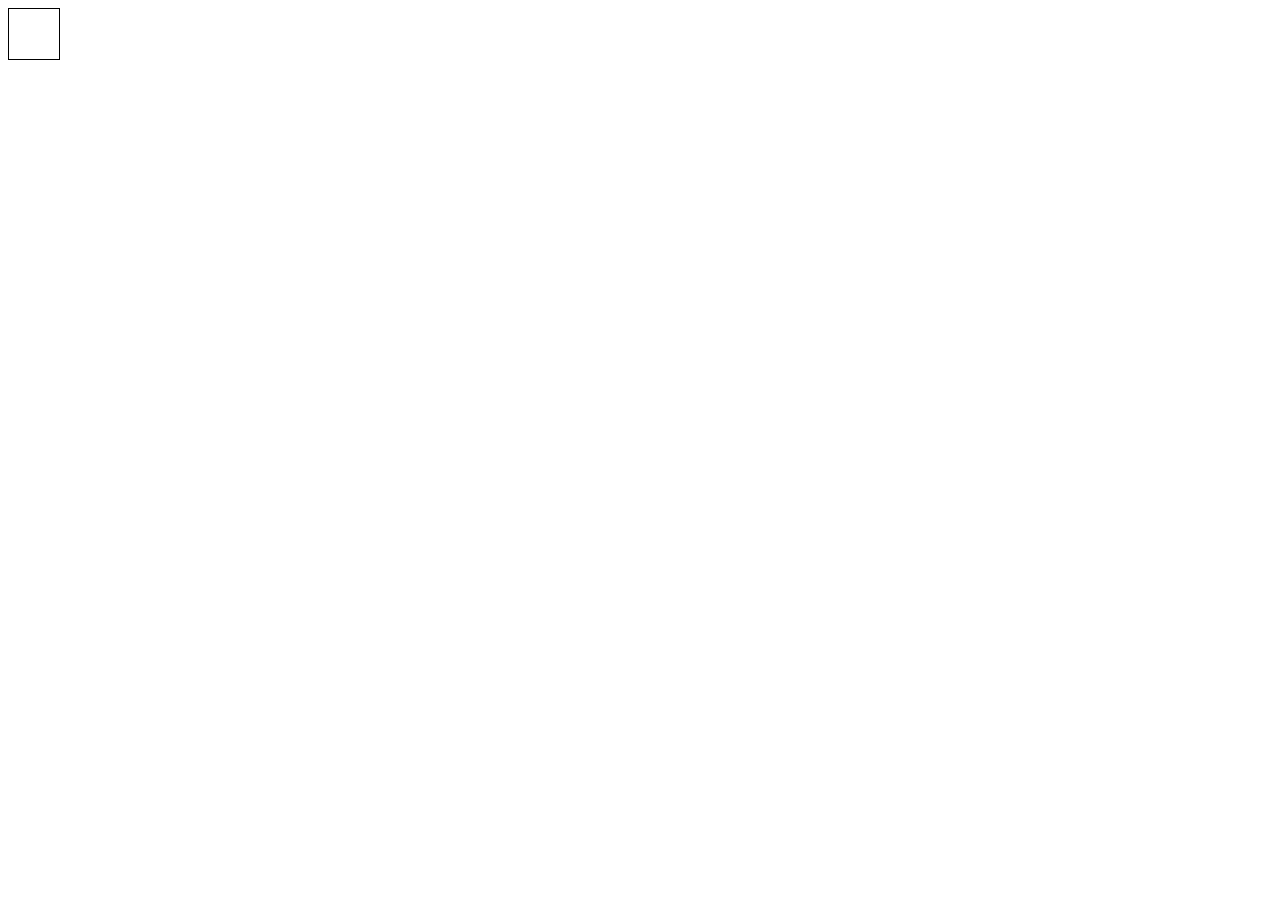
==== source/index.html @ d286feec "Перший коміт доків" ====
<!DOCTYPE html>
<html lang="en">
<head>
    <meta charset="UTF-8">
    <meta name="viewport" content="width=device-width, initial-scale=1.0">
    <title>Beauty Salon</title>
    <link rel="stylesheet" href="../styles/main.css">
</head>
<body>
    <header>
        <nav></nav>
    </header>
    <main></main>
    <footer></footer>
</body>
</html>
---- styles/main.css ----
header {
    width: 50px;
    height: 50px;
    border: 1px solid #000;
}
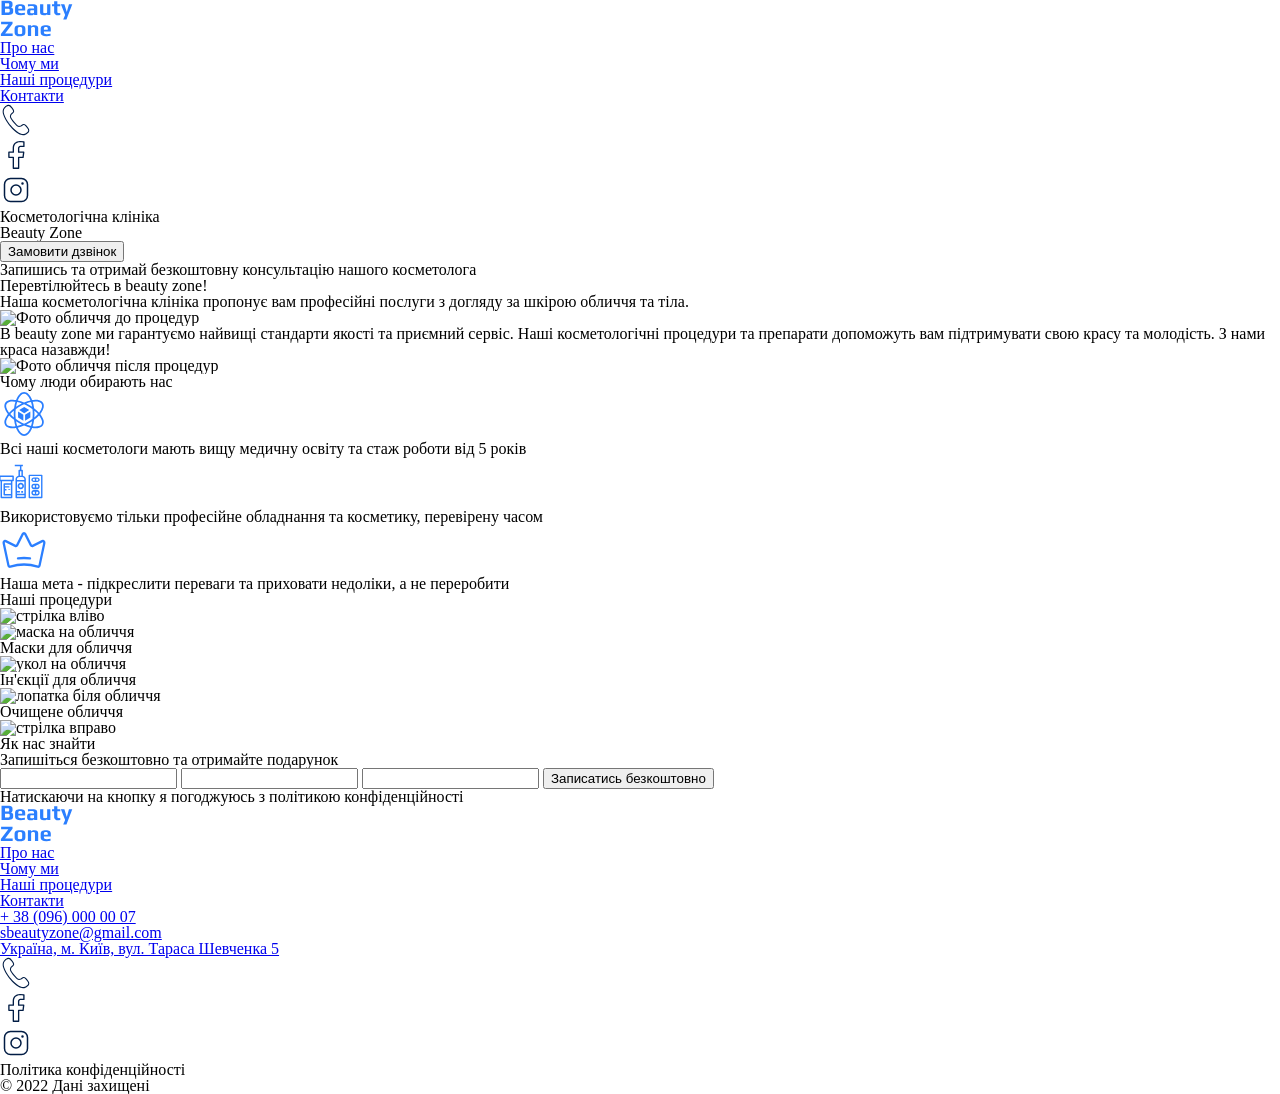
==== commit 20aaba44: "Зробив скелет сайту та добавив іконки" ====
--- a/source/index.html
+++ b/source/index.html
@@ -1,16 +1,175 @@
 <!DOCTYPE html>
-<html lang="en">
-<head>
-    <meta charset="UTF-8">
-    <meta name="viewport" content="width=device-width, initial-scale=1.0">
+<html lang="uk">
+  <head>
+    <meta charset="UTF-8" />
+    <meta name="viewport" content="width=device-width, initial-scale=1.0" />
     <title>Beauty Salon</title>
-    <link rel="stylesheet" href="../styles/main.css">
-</head>
-<body>
+    <link rel="stylesheet" href="../styles/main.css" />
+  </head>
+  <body>
     <header>
-        <nav></nav>
+      <nav>
+        <a href="#">
+          <img src="../img/logo.svg" alt="Логотип салону краси" class="logo" />
+        </a>
+        <ul>
+          <li><a href="#">Про нас</a></li>
+          <li><a href="#">Чому ми</a></li>
+          <li><a href="#">Наші процедури</a></li>
+          <li><a href="#">Контакти</a></li>
+        </ul>
+        <ul>
+          <li>
+            <svg
+              xmlns="http://www.w3.org/2000/svg"width="32" height="32"fill="none"viewBox="0 0 32 32">
+              <path
+                fill="#011C44"
+                d="m27.655 22.957-.173-.216c-1.372-1.734-2.52-2.637-3.503-2.756-.85-.116-1.673.472-2.548 1.078l-.935.584a2.014 2.014 0 0 1-.326.132c-.547.154-1.927.245-2.708-.47-.91-.832-2.32-2.354-3.418-3.685-1.048-1.377-2.2-3.095-2.801-4.176-.508-.916-.083-2.197.201-2.672.056-.093.13-.185.21-.276l.825-.761c.012-.012.017-.027.028-.038.008-.008.021-.005.03-.012.745-.628 1.514-1.274 1.62-2.105.123-.976-.483-2.296-1.858-4.03l-.168-.215C11.28 2.248 9.994.599 8.146.87c-.727.108-1.376.356-2.046.776-.006.004-.01.012-.016.016-.005.004-.012.004-.017.008l-.932.69c-.01.006-.015.018-.024.026-.007.006-.017.008-.025.014a13.74 13.74 0 0 0-.323.28c-.945.843-2.992 3.29-1.596 7.815.901 2.923 2.76 6.333 5.388 9.883l-.025.021 1.449 1.805.012-.009c2.85 3.37 5.75 5.976 8.407 7.553 1.773 1.054 3.322 1.402 4.597 1.402 1.677 0 2.879-.603 3.481-.995l.379-.253c.043-.03.073-.071.104-.108l.825-.622c.01-.008.015-.018.024-.026.004-.004.01-.003.016-.007.587-.536.994-1.097 1.276-1.763.732-1.705-.578-3.338-1.445-4.42Zm.465 4.002c-.22.517-.541.957-1.005 1.384l-1.228.924c-1.112.722-3.49 1.616-6.943-.435-2.657-1.577-5.582-4.244-8.461-7.712l-.779-.984c-2.71-3.595-4.617-7.037-5.517-9.955-1.17-3.793.304-5.828 1.29-6.706.1-.091.2-.175.3-.259l.003-.004.895-.663a4.067 4.067 0 0 1 1.628-.624c1.239-.186 2.247 1.12 2.987 2.07l.173.22c1.536 1.937 1.684 2.858 1.636 3.234-.053.418-.688.952-1.248 1.423l-.079.067-.006.009-.012.007-.852.788c-.006.005-.008.012-.014.018-.005.007-.016.01-.021.016a2.996 2.996 0 0 0-.337.45c-.48.801-.931 2.457-.218 3.738.623 1.12 1.808 2.89 2.898 4.319 1.138 1.381 2.59 2.95 3.532 3.81.705.643 1.686.86 2.536.86.454 0 .872-.063 1.188-.153.166-.048.338-.117.516-.204.01-.005.016-.014.026-.021.006-.003.014-.001.019-.005l.99-.619c.031-.021.053-.05.08-.076l.011.013c.61-.422 1.304-.918 1.739-.846.385.046 1.26.417 2.799 2.36l.177.222c.75.935 1.776 2.215 1.297 3.334Z"
+              />
+            </svg>
+          </li>
+          <li>
+            <a href=""><img src="../img/uit_facebook-f.svg" alt="фейсбук" /></a>
+          </li>
+          <li>
+            <a href=""><img src="../img/ph_instagram-logo-light.svg" alt="інстаграм"/></a>
+          </li>
+        </ul>
+      </nav>
     </header>
-    <main></main>
-    <footer></footer>
-</body>
-</html>+    <main>
+      <section>
+        <p>Косметологічна клініка</p>
+        <h1>Beauty Zone</h1>
+        <button type="button">Замовити дзвінок</button>
+        <p>Запишись та отримай безкоштовну консультацію нашого косметолога</p>
+      </section>
+      <section>
+        <h2>Перевтілюйтесь в <span>beauty zone!</span></h2>
+        <p>
+          Наша косметологічна клініка пропонує вам професійні послуги з догляду
+          за шкірою обличчя та тіла.
+        </p>
+        <img src="" alt="Фото обличчя до процедур" />
+        <p>
+          B <span>beauty zone</span> ми гарантуємо найвищі стандарти якості та
+          приємний сервіс. Наші косметологічні процедури та препарати допоможуть
+          вам підтримувати свою красу та молодість. З нами краса назавжди!
+        </p>
+        <img src="" alt="Фото обличчя після процедур" />
+      </section>
+      <section>
+        <h2>Чому люди <span>обирають нас</span></h2>
+        <ul>
+          <li>
+            <img src="../img/game-icons_materials-science.svg" alt="іконка нейронний звязок" />
+            <article>
+              <p>
+                Всі наші косметологи мають вищу медичну освіту та стаж роботи
+                від 5 років
+              </p>
+            </article>
+          </li>
+          <li>
+            <img src="../img/medicinecosmeticsbottletreatment_109776 1.svg" alt="іконка будинку" />
+            <article>
+              <p>
+                Використовуємо тільки професійне обладнання та косметику,
+                перевірену часом
+              </p>
+            </article>
+          </li>
+          <li>
+            <img src="../img/ph_crown-light.svg" alt="іконка корона" />
+            <article>
+              <p>
+                Наша мета - підкреслити переваги та приховати недоліки, а не
+                переробити
+              </p>
+            </article>
+          </li>
+        </ul>
+      </section>
+      <section>
+        <h2>Наші <span>процедури</span></h2>
+        <img src="" alt="стрілка вліво" />
+        <ul>
+          <li>
+            <img src="" alt="маска на обличчя" />
+            <article>
+              <p>Маски для обличчя</p>
+            </article>
+          </li>
+          <li>
+            <img src="" alt="укол на обличчя" />
+            <article>
+              <p>Ін'єкції для обличчя</p>
+            </article>
+          </li>
+          <li>
+            <img src="" alt="лопатка біля обличчя" />
+            <article>
+              <p>Очищене обличчя</p>
+            </article>
+          </li>
+        </ul>
+        <img src="" alt="стрілка вправо" />
+      </section>
+      <section>
+        <h2>Як нас <span>знайти</span></h2>
+        <map name="мапа"></map>
+        <form action="">
+          <p>Запишіться <span>безкоштовно</span> та отримайте подарунок</p>
+          <input type="text" name="" id="" />
+          <input type="tel" name="" id="" />
+          <input type="email" name="" id="" />
+          <input type="button" value="Записатись безкоштовно" />
+          <p>Натискаючи на кнопку я погоджуюсь з політикою конфіденційності</p>
+        </form>
+      </section>
+    </main>
+    <footer>
+      <nav>
+        <a href="#">
+          <img src="../img/logo.svg" alt="Логотип салону краси" class="logo" />
+        </a>
+        <ul>
+          <li><a href="#">Про нас</a></li>
+          <li><a href="#">Чому ми</a></li>
+          <li><a href="#">Наші процедури</a></li>
+          <li><a href="#">Контакти</a></li>
+        </ul>
+      </nav>
+      <address>
+        <ul>
+          <li><a href="tel:+380960000007">+ 38 (096) 000 00 07</a></li>
+          <li><a href="mailto:">sbeautyzone@gmail.com</a></li>
+          <li>
+            <a href="https://share.google/NYSz7pCxzggRuS0qF" target="_blank">
+              Україна, м. Київ, вул. Тараса Шевченка 5
+            </a>
+          </li>
+        </ul>
+      </address>
+      <ul>
+        <li>
+            <svg
+              xmlns="http://www.w3.org/2000/svg"width="32" height="32"fill="none"viewBox="0 0 32 32">
+              <path
+                fill="#011C44"
+                d="m27.655 22.957-.173-.216c-1.372-1.734-2.52-2.637-3.503-2.756-.85-.116-1.673.472-2.548 1.078l-.935.584a2.014 2.014 0 0 1-.326.132c-.547.154-1.927.245-2.708-.47-.91-.832-2.32-2.354-3.418-3.685-1.048-1.377-2.2-3.095-2.801-4.176-.508-.916-.083-2.197.201-2.672.056-.093.13-.185.21-.276l.825-.761c.012-.012.017-.027.028-.038.008-.008.021-.005.03-.012.745-.628 1.514-1.274 1.62-2.105.123-.976-.483-2.296-1.858-4.03l-.168-.215C11.28 2.248 9.994.599 8.146.87c-.727.108-1.376.356-2.046.776-.006.004-.01.012-.016.016-.005.004-.012.004-.017.008l-.932.69c-.01.006-.015.018-.024.026-.007.006-.017.008-.025.014a13.74 13.74 0 0 0-.323.28c-.945.843-2.992 3.29-1.596 7.815.901 2.923 2.76 6.333 5.388 9.883l-.025.021 1.449 1.805.012-.009c2.85 3.37 5.75 5.976 8.407 7.553 1.773 1.054 3.322 1.402 4.597 1.402 1.677 0 2.879-.603 3.481-.995l.379-.253c.043-.03.073-.071.104-.108l.825-.622c.01-.008.015-.018.024-.026.004-.004.01-.003.016-.007.587-.536.994-1.097 1.276-1.763.732-1.705-.578-3.338-1.445-4.42Zm.465 4.002c-.22.517-.541.957-1.005 1.384l-1.228.924c-1.112.722-3.49 1.616-6.943-.435-2.657-1.577-5.582-4.244-8.461-7.712l-.779-.984c-2.71-3.595-4.617-7.037-5.517-9.955-1.17-3.793.304-5.828 1.29-6.706.1-.091.2-.175.3-.259l.003-.004.895-.663a4.067 4.067 0 0 1 1.628-.624c1.239-.186 2.247 1.12 2.987 2.07l.173.22c1.536 1.937 1.684 2.858 1.636 3.234-.053.418-.688.952-1.248 1.423l-.079.067-.006.009-.012.007-.852.788c-.006.005-.008.012-.014.018-.005.007-.016.01-.021.016a2.996 2.996 0 0 0-.337.45c-.48.801-.931 2.457-.218 3.738.623 1.12 1.808 2.89 2.898 4.319 1.138 1.381 2.59 2.95 3.532 3.81.705.643 1.686.86 2.536.86.454 0 .872-.063 1.188-.153.166-.048.338-.117.516-.204.01-.005.016-.014.026-.021.006-.003.014-.001.019-.005l.99-.619c.031-.021.053-.05.08-.076l.011.013c.61-.422 1.304-.918 1.739-.846.385.046 1.26.417 2.799 2.36l.177.222c.75.935 1.776 2.215 1.297 3.334Z"
+              />
+            </svg>
+          </li>
+          <li>
+            <a href=""><img src="../img/uit_facebook-f.svg" alt="фейсбук" /></a>
+          </li>
+          <li>
+            <a href=""><img src="../img/ph_instagram-logo-light.svg" alt="інстаграм"/></a>
+          </li>
+      </ul>
+      <p>Політика конфіденційності</p>
+      <p>© 2022 Дані захищені</p>
+    </footer>
+  </body>
+</html>
--- a/styles/main.css
+++ b/styles/main.css
@@ -1,5 +1 @@
-header {
-    width: 50px;
-    height: 50px;
-    border: 1px solid #000;
-}+@import url('reset.css');
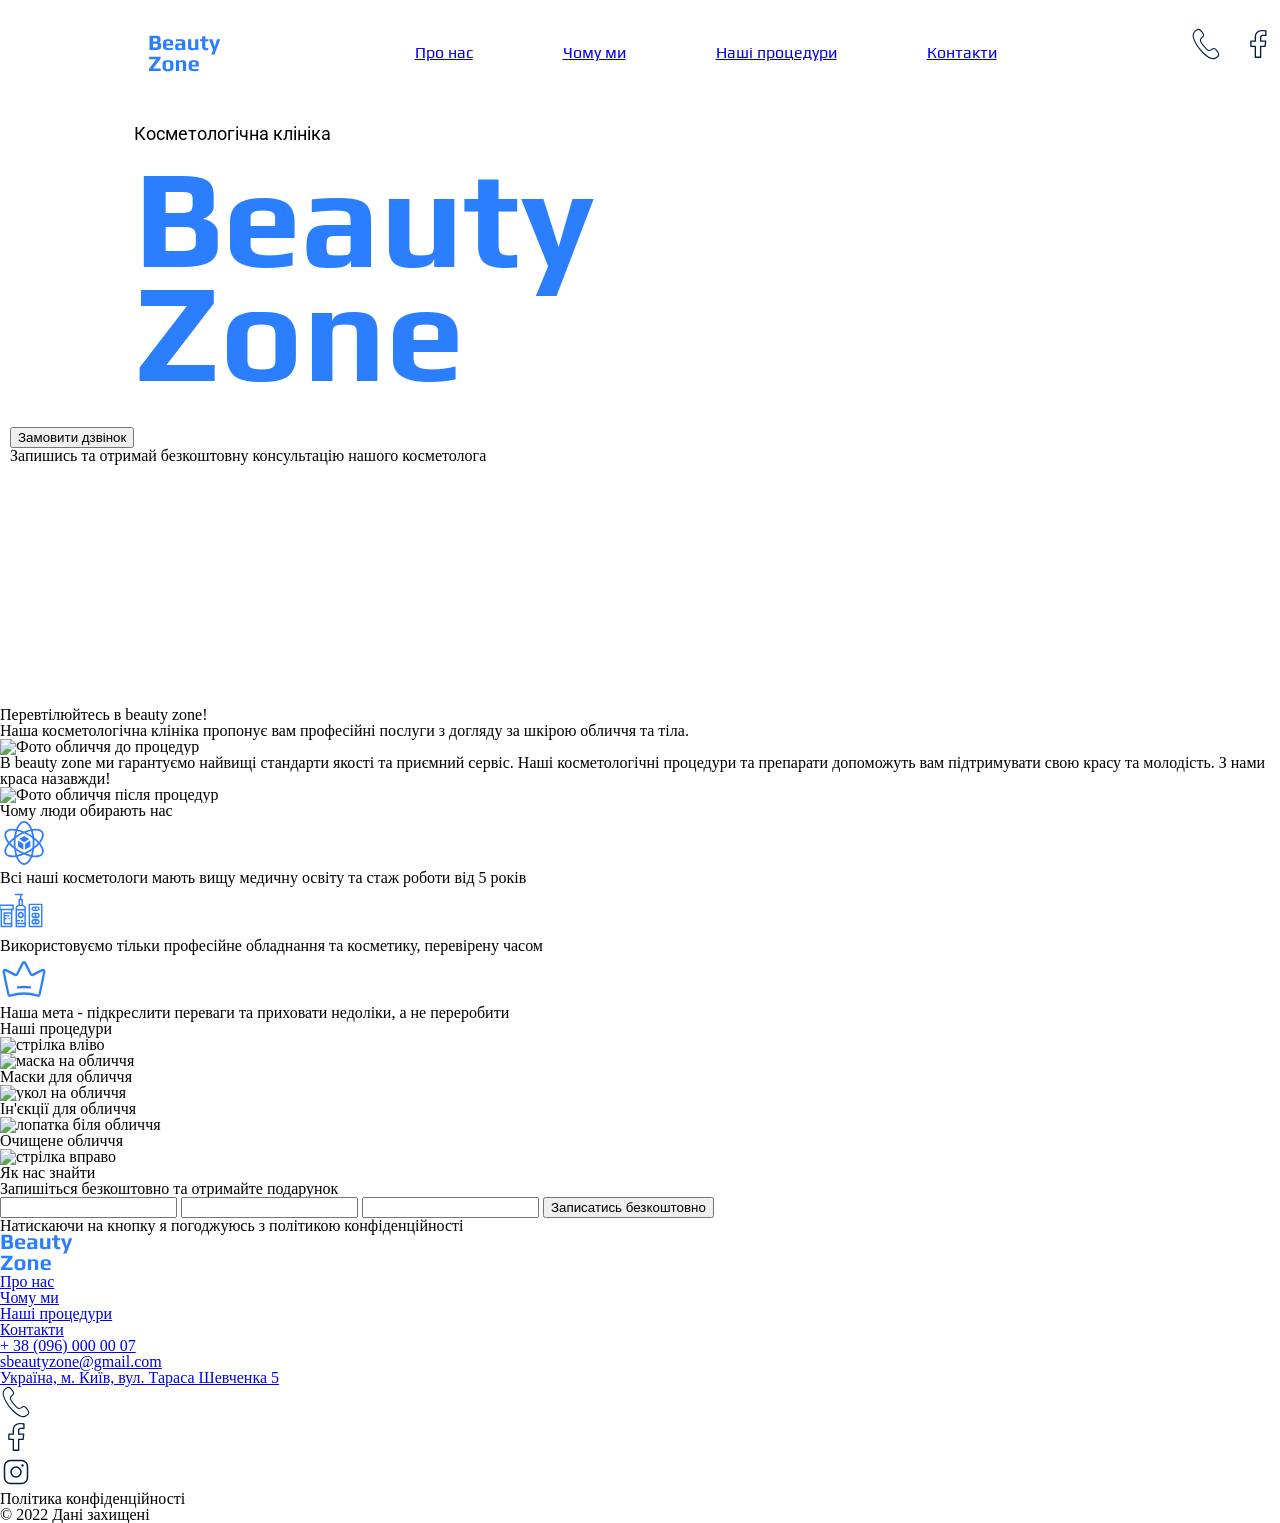
==== commit 8a9cc79f: "хедер, центрування елементів" ====
--- a/source/index.html
+++ b/source/index.html
@@ -8,20 +8,25 @@
   </head>
   <body>
     <header>
-      <nav>
-        <a href="#">
+      <nav class="header-nav">
+        <a href="#" class="header-logo">
           <img src="../img/logo.svg" alt="Логотип салону краси" class="logo" />
         </a>
-        <ul>
+        <ul class="nav-links">
           <li><a href="#">Про нас</a></li>
           <li><a href="#">Чому ми</a></li>
           <li><a href="#">Наші процедури</a></li>
           <li><a href="#">Контакти</a></li>
         </ul>
-        <ul>
+        <ul class="nav-social-links">
           <li>
             <svg
-              xmlns="http://www.w3.org/2000/svg"width="32" height="32"fill="none"viewBox="0 0 32 32">
+              xmlns="http://www.w3.org/2000/svg"
+              width="32"
+              height="32"
+              fill="none"
+              viewBox="0 0 32 32"
+            >
               <path
                 fill="#011C44"
                 d="m27.655 22.957-.173-.216c-1.372-1.734-2.52-2.637-3.503-2.756-.85-.116-1.673.472-2.548 1.078l-.935.584a2.014 2.014 0 0 1-.326.132c-.547.154-1.927.245-2.708-.47-.91-.832-2.32-2.354-3.418-3.685-1.048-1.377-2.2-3.095-2.801-4.176-.508-.916-.083-2.197.201-2.672.056-.093.13-.185.21-.276l.825-.761c.012-.012.017-.027.028-.038.008-.008.021-.005.03-.012.745-.628 1.514-1.274 1.62-2.105.123-.976-.483-2.296-1.858-4.03l-.168-.215C11.28 2.248 9.994.599 8.146.87c-.727.108-1.376.356-2.046.776-.006.004-.01.012-.016.016-.005.004-.012.004-.017.008l-.932.69c-.01.006-.015.018-.024.026-.007.006-.017.008-.025.014a13.74 13.74 0 0 0-.323.28c-.945.843-2.992 3.29-1.596 7.815.901 2.923 2.76 6.333 5.388 9.883l-.025.021 1.449 1.805.012-.009c2.85 3.37 5.75 5.976 8.407 7.553 1.773 1.054 3.322 1.402 4.597 1.402 1.677 0 2.879-.603 3.481-.995l.379-.253c.043-.03.073-.071.104-.108l.825-.622c.01-.008.015-.018.024-.026.004-.004.01-.003.016-.007.587-.536.994-1.097 1.276-1.763.732-1.705-.578-3.338-1.445-4.42Zm.465 4.002c-.22.517-.541.957-1.005 1.384l-1.228.924c-1.112.722-3.49 1.616-6.943-.435-2.657-1.577-5.582-4.244-8.461-7.712l-.779-.984c-2.71-3.595-4.617-7.037-5.517-9.955-1.17-3.793.304-5.828 1.29-6.706.1-.091.2-.175.3-.259l.003-.004.895-.663a4.067 4.067 0 0 1 1.628-.624c1.239-.186 2.247 1.12 2.987 2.07l.173.22c1.536 1.937 1.684 2.858 1.636 3.234-.053.418-.688.952-1.248 1.423l-.079.067-.006.009-.012.007-.852.788c-.006.005-.008.012-.014.018-.005.007-.016.01-.021.016a2.996 2.996 0 0 0-.337.45c-.48.801-.931 2.457-.218 3.738.623 1.12 1.808 2.89 2.898 4.319 1.138 1.381 2.59 2.95 3.532 3.81.705.643 1.686.86 2.536.86.454 0 .872-.063 1.188-.153.166-.048.338-.117.516-.204.01-.005.016-.014.026-.021.006-.003.014-.001.019-.005l.99-.619c.031-.021.053-.05.08-.076l.011.013c.61-.422 1.304-.918 1.739-.846.385.046 1.26.417 2.799 2.36l.177.222c.75.935 1.776 2.215 1.297 3.334Z"
@@ -32,15 +37,19 @@
             <a href=""><img src="../img/uit_facebook-f.svg" alt="фейсбук" /></a>
           </li>
           <li>
-            <a href=""><img src="../img/ph_instagram-logo-light.svg" alt="інстаграм"/></a>
+            <a href=""
+              ><img src="../img/ph_instagram-logo-light.svg" alt="інстаграм"
+            /></a>
           </li>
         </ul>
       </nav>
     </header>
     <main>
-      <section>
-        <p>Косметологічна клініка</p>
-        <h1>Beauty Zone</h1>
+      <section class="main-clinic">
+        <p class="main-clinic-text">Косметологічна клініка</p>
+        <h1 class="main-clinic-title">
+          <span class="main-clinic-beauty"> Beauty </span> <span class="main-clinic-zone">Zone</span>
+        </h1>
         <button type="button">Замовити дзвінок</button>
         <p>Запишись та отримай безкоштовну консультацію нашого косметолога</p>
       </section>
@@ -62,7 +71,10 @@
         <h2>Чому люди <span>обирають нас</span></h2>
         <ul>
           <li>
-            <img src="../img/game-icons_materials-science.svg" alt="іконка нейронний звязок" />
+            <img
+              src="../img/game-icons_materials-science.svg"
+              alt="іконка нейронний звязок"
+            />
             <article>
               <p>
                 Всі наші косметологи мають вищу медичну освіту та стаж роботи
@@ -71,7 +83,10 @@
             </article>
           </li>
           <li>
-            <img src="../img/medicinecosmeticsbottletreatment_109776 1.svg" alt="іконка будинку" />
+            <img
+              src="../img/medicinecosmeticsbottletreatment_109776 1.svg"
+              alt="іконка будинку"
+            />
             <article>
               <p>
                 Використовуємо тільки професійне обладнання та косметику,
@@ -153,20 +168,27 @@
       </address>
       <ul>
         <li>
-            <svg
-              xmlns="http://www.w3.org/2000/svg"width="32" height="32"fill="none"viewBox="0 0 32 32">
-              <path
-                fill="#011C44"
-                d="m27.655 22.957-.173-.216c-1.372-1.734-2.52-2.637-3.503-2.756-.85-.116-1.673.472-2.548 1.078l-.935.584a2.014 2.014 0 0 1-.326.132c-.547.154-1.927.245-2.708-.47-.91-.832-2.32-2.354-3.418-3.685-1.048-1.377-2.2-3.095-2.801-4.176-.508-.916-.083-2.197.201-2.672.056-.093.13-.185.21-.276l.825-.761c.012-.012.017-.027.028-.038.008-.008.021-.005.03-.012.745-.628 1.514-1.274 1.62-2.105.123-.976-.483-2.296-1.858-4.03l-.168-.215C11.28 2.248 9.994.599 8.146.87c-.727.108-1.376.356-2.046.776-.006.004-.01.012-.016.016-.005.004-.012.004-.017.008l-.932.69c-.01.006-.015.018-.024.026-.007.006-.017.008-.025.014a13.74 13.74 0 0 0-.323.28c-.945.843-2.992 3.29-1.596 7.815.901 2.923 2.76 6.333 5.388 9.883l-.025.021 1.449 1.805.012-.009c2.85 3.37 5.75 5.976 8.407 7.553 1.773 1.054 3.322 1.402 4.597 1.402 1.677 0 2.879-.603 3.481-.995l.379-.253c.043-.03.073-.071.104-.108l.825-.622c.01-.008.015-.018.024-.026.004-.004.01-.003.016-.007.587-.536.994-1.097 1.276-1.763.732-1.705-.578-3.338-1.445-4.42Zm.465 4.002c-.22.517-.541.957-1.005 1.384l-1.228.924c-1.112.722-3.49 1.616-6.943-.435-2.657-1.577-5.582-4.244-8.461-7.712l-.779-.984c-2.71-3.595-4.617-7.037-5.517-9.955-1.17-3.793.304-5.828 1.29-6.706.1-.091.2-.175.3-.259l.003-.004.895-.663a4.067 4.067 0 0 1 1.628-.624c1.239-.186 2.247 1.12 2.987 2.07l.173.22c1.536 1.937 1.684 2.858 1.636 3.234-.053.418-.688.952-1.248 1.423l-.079.067-.006.009-.012.007-.852.788c-.006.005-.008.012-.014.018-.005.007-.016.01-.021.016a2.996 2.996 0 0 0-.337.45c-.48.801-.931 2.457-.218 3.738.623 1.12 1.808 2.89 2.898 4.319 1.138 1.381 2.59 2.95 3.532 3.81.705.643 1.686.86 2.536.86.454 0 .872-.063 1.188-.153.166-.048.338-.117.516-.204.01-.005.016-.014.026-.021.006-.003.014-.001.019-.005l.99-.619c.031-.021.053-.05.08-.076l.011.013c.61-.422 1.304-.918 1.739-.846.385.046 1.26.417 2.799 2.36l.177.222c.75.935 1.776 2.215 1.297 3.334Z"
-              />
-            </svg>
-          </li>
-          <li>
-            <a href=""><img src="../img/uit_facebook-f.svg" alt="фейсбук" /></a>
-          </li>
-          <li>
-            <a href=""><img src="../img/ph_instagram-logo-light.svg" alt="інстаграм"/></a>
-          </li>
+          <svg
+            xmlns="http://www.w3.org/2000/svg"
+            width="32"
+            height="32"
+            fill="none"
+            viewBox="0 0 32 32"
+          >
+            <path
+              fill="#011C44"
+              d="m27.655 22.957-.173-.216c-1.372-1.734-2.52-2.637-3.503-2.756-.85-.116-1.673.472-2.548 1.078l-.935.584a2.014 2.014 0 0 1-.326.132c-.547.154-1.927.245-2.708-.47-.91-.832-2.32-2.354-3.418-3.685-1.048-1.377-2.2-3.095-2.801-4.176-.508-.916-.083-2.197.201-2.672.056-.093.13-.185.21-.276l.825-.761c.012-.012.017-.027.028-.038.008-.008.021-.005.03-.012.745-.628 1.514-1.274 1.62-2.105.123-.976-.483-2.296-1.858-4.03l-.168-.215C11.28 2.248 9.994.599 8.146.87c-.727.108-1.376.356-2.046.776-.006.004-.01.012-.016.016-.005.004-.012.004-.017.008l-.932.69c-.01.006-.015.018-.024.026-.007.006-.017.008-.025.014a13.74 13.74 0 0 0-.323.28c-.945.843-2.992 3.29-1.596 7.815.901 2.923 2.76 6.333 5.388 9.883l-.025.021 1.449 1.805.012-.009c2.85 3.37 5.75 5.976 8.407 7.553 1.773 1.054 3.322 1.402 4.597 1.402 1.677 0 2.879-.603 3.481-.995l.379-.253c.043-.03.073-.071.104-.108l.825-.622c.01-.008.015-.018.024-.026.004-.004.01-.003.016-.007.587-.536.994-1.097 1.276-1.763.732-1.705-.578-3.338-1.445-4.42Zm.465 4.002c-.22.517-.541.957-1.005 1.384l-1.228.924c-1.112.722-3.49 1.616-6.943-.435-2.657-1.577-5.582-4.244-8.461-7.712l-.779-.984c-2.71-3.595-4.617-7.037-5.517-9.955-1.17-3.793.304-5.828 1.29-6.706.1-.091.2-.175.3-.259l.003-.004.895-.663a4.067 4.067 0 0 1 1.628-.624c1.239-.186 2.247 1.12 2.987 2.07l.173.22c1.536 1.937 1.684 2.858 1.636 3.234-.053.418-.688.952-1.248 1.423l-.079.067-.006.009-.012.007-.852.788c-.006.005-.008.012-.014.018-.005.007-.016.01-.021.016a2.996 2.996 0 0 0-.337.45c-.48.801-.931 2.457-.218 3.738.623 1.12 1.808 2.89 2.898 4.319 1.138 1.381 2.59 2.95 3.532 3.81.705.643 1.686.86 2.536.86.454 0 .872-.063 1.188-.153.166-.048.338-.117.516-.204.01-.005.016-.014.026-.021.006-.003.014-.001.019-.005l.99-.619c.031-.021.053-.05.08-.076l.011.013c.61-.422 1.304-.918 1.739-.846.385.046 1.26.417 2.799 2.36l.177.222c.75.935 1.776 2.215 1.297 3.334Z"
+            />
+          </svg>
+        </li>
+        <li>
+          <a href=""><img src="../img/uit_facebook-f.svg" alt="фейсбук" /></a>
+        </li>
+        <li>
+          <a href=""
+            ><img src="../img/ph_instagram-logo-light.svg" alt="інстаграм"
+          /></a>
+        </li>
       </ul>
       <p>Політика конфіденційності</p>
       <p>© 2022 Дані захищені</p>
--- a/styles/main.css
+++ b/styles/main.css
@@ -1 +1,76 @@
-@import url('reset.css');
+@import url("reset.css");
+@import url(../fonts/fonts.css);
+
+body {
+  margin: 0;
+}
+
+html {
+  /* scrollbar-gutter: stable; */
+}
+
+.header-nav {
+  width: 1440px; /* твоя ширина макета */
+  /* position: relative; достатньо, якщо не хочеш fixed */
+  /* left: 50vw;
+  transform: translateX(-50%); */
+  display: flex;
+  justify-content: space-between;
+  align-items: center;
+  height: 106px;
+  /* border: 1px solid #000; для візуального відстеження */
+  font-family: Play-regular;
+}
+.header-logo {
+  margin-left: 148px;
+  margin-top: 4px;
+}
+
+.nav-links {
+  list-style: none;
+  display: flex;
+  flex-direction: row;
+  gap: 90px;
+}
+.nav-social-links {
+  width: 250px;
+  height: 50px;
+  list-style: none;
+  display: flex;
+  flex-direction: row;
+  gap: 20px;
+}
+.main-clinic {
+  width: 1260px;
+  height: 582px;
+  margin: auto;
+}
+.main-clinic-text {
+  font-family: Roboto-regular;
+  font-size: 18px;
+  color: #000;
+  margin-left: 124px;
+  margin-top: 19px;
+}
+.main-clinic-title {
+  width: 300px;
+  font-family: Play-bold;
+  font-size: 140px;
+  color: #2b7fff;
+  margin-left: 124px;
+  margin-top: 4px;
+}
+.main-clinic-beauty {
+  font-family: Play-bold;
+  font-size: 140px;
+  color: #2b7fff;
+}
+.main-clinic-zone {
+  display: inline-block;
+  vertical-align: top;
+  font-family: Play-bold;
+  font-size: 140px;
+  color: #2b7fff;
+  margin-top: -26px;
+  margin-left: 0px;
+}
